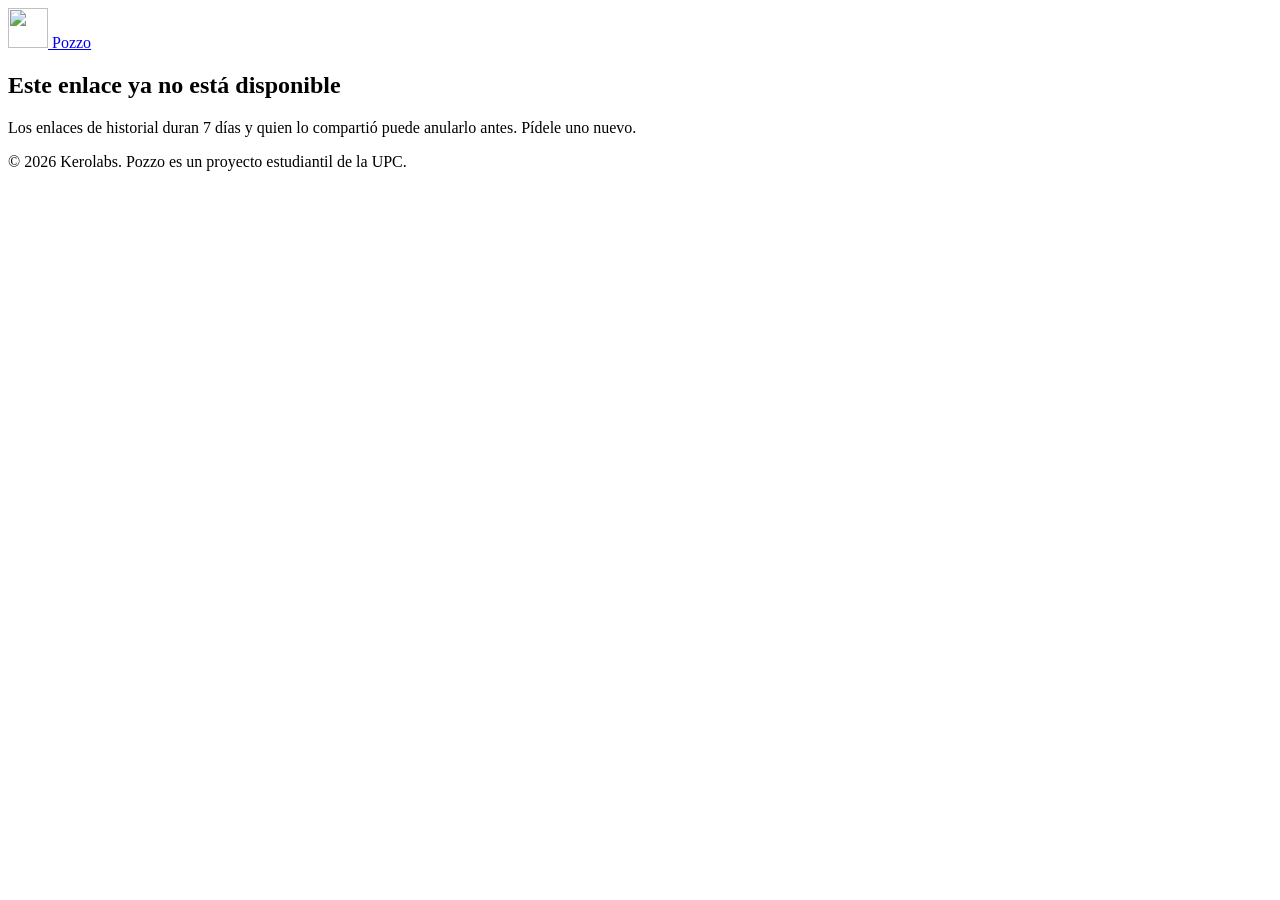
==== historial/index.html @ 6093e52d "feat: add the page that shows a shared compliance history" ====
<!doctype html>
<html lang="es-419">
<head>
  <meta charset="utf-8">
  <meta name="viewport" content="width=device-width, initial-scale=1">
  <title>Historial compartido | Pozzo</title>
  <meta name="description" content="Resumen de puntualidad de un miembro de Pozzo, compartido por él mismo.">
  <meta name="robots" content="noindex">
  <meta name="referrer" content="no-referrer">
  <meta name="theme-color" content="#FFF8F6" media="(prefers-color-scheme: light)">
  <meta name="theme-color" content="#1B110E" media="(prefers-color-scheme: dark)">
  <link rel="icon" type="image/png" sizes="32x32" href="../assets/img/favicon-32.png">
  <link rel="apple-touch-icon" href="../assets/img/apple-touch-icon.png">
  <link rel="stylesheet" href="../assets/css/site.css">
</head>
<body>
  <header class="container bar">
    <a class="brand" href="https://kerolabs.github.io/pozzo-landing-page/" aria-label="Pozzo">
      <img class="brand__mark" src="../assets/img/logo.svg" width="40" height="40" alt="">
      <span class="brand__word">Pozzo</span>
    </a>
  </header>

  <main class="container">
    <section class="card" data-state="loading" aria-live="polite">
      <div class="spinner" role="presentation"></div>
      <h1>Cargando el historial</h1>
      <p class="note" data-slow hidden>El servidor se está despertando; puede tardar hasta un minuto.</p>
    </section>

    <section class="card" data-state="error" hidden>
      <h1>Este enlace ya no está disponible</h1>
      <p class="lead">Los enlaces de historial duran 7 días y quien lo compartió puede anularlo antes. Pídele uno nuevo.</p>
    </section>

    <section class="card" data-state="offline" hidden>
      <h1>No pudimos cargar el historial</h1>
      <p class="lead">Revisa tu conexión e inténtalo de nuevo.</p>
      <button type="button" class="btn" data-retry>Reintentar</button>
    </section>

    <section class="card" data-state="ready" hidden aria-labelledby="name">
      <div>
        <p class="note">Historial en Pozzo de</p>
        <h1 id="name" data-name></h1>
      </div>
      <div class="hero">
        <span class="hero__label">Aportes puntuales</span>
        <span class="hero__value" data-rate></span>
        <span data-rate-detail></span>
      </div>
      <div class="chips" data-chips></div>
      <div class="stats">
        <div class="stat"><strong data-cycles></strong><span>Ciclos completados</span></div>
        <div class="stat"><strong data-dropouts></strong><span>Juntas abandonadas</span></div>
      </div>
      <p class="note">
        Datos registrados en Pozzo por las organizadoras de sus juntas. No incluye montos ni nombres de juntas.
        Enlace válido hasta el <span data-expires></span>.
      </p>
    </section>
  </main>

  <footer>© <span data-year></span> Kerolabs. Pozzo es un proyecto estudiantil de la UPC.</footer>

  <script>
    (() => {
      const API = "https://pozzo-backend.onrender.com/api/v1/compliance/shared/";
      const $ = (selector) => document.querySelector(selector);
      $("[data-year]").textContent = new Date().getFullYear();

      const show = (state) => document.querySelectorAll("[data-state]").forEach((section) => {
        section.hidden = section.dataset.state !== state;
      });
      const plural = (count, one, many) => count + " " + (count === 1 ? one : many);

      // Tokens are URL-safe Base64, as the backend makes them; anything else is not a link of ours.
      const token = new URLSearchParams(location.search).get("t") || "";
      if (!/^[A-Za-z0-9_-]{16,32}$/.test(token)) {
        show("error");
        return;
      }

      const render = ({ displayName, summary, expiresAt }) => {
        $("[data-name]").textContent = displayName;
        const hasContributions = summary.contributions > 0;
        $("[data-rate]").textContent = summary.complianceRate == null ? "Nuevo" : summary.complianceRate + " %";
        $("[data-rate-detail]").textContent = hasContributions
          ? summary.onTime + " de " + summary.contributions + " aportes en todas sus juntas"
          : "Todavía no tiene aportes registrados";

        const chips = $("[data-chips]");
        chips.replaceChildren();
        const chip = (text, good) => {
          const element = document.createElement("span");
          element.className = good ? "chip chip--good" : "chip";
          element.textContent = text;
          chips.append(element);
        };
        if (hasContributions) chip(plural(summary.onTime, "puntual", "puntuales"), true);
        if (summary.late > 0) chip(plural(summary.late, "atrasado", "atrasados"));
        if (summary.covered > 0) chip(plural(summary.covered, "cubierto", "cubiertos"));
        if (summary.rejected > 0) chip(plural(summary.rejected, "comprobante rechazado", "comprobantes rechazados"));
        chips.hidden = chips.childElementCount === 0;

        $("[data-cycles]").textContent = summary.cyclesCompleted;
        $("[data-dropouts]").textContent = summary.dropouts;
        $("[data-expires]").textContent = new Date(expiresAt)
          .toLocaleDateString("es-PE", { day: "numeric", month: "long", year: "numeric" });
        show("ready");
      };

      const load = async () => {
        show("loading");
        // The backend sleeps when nobody uses it and takes a while to wake up.
        const slow = setTimeout(() => { $("[data-slow]").hidden = false; }, 4000);
        try {
          const response = await fetch(API + encodeURIComponent(token), { headers: { Accept: "application/json" } });
          if (response.status === 404) show("error");
          else if (!response.ok) show("offline");
          else render(await response.json());
        } catch {
          show("offline");
        } finally {
          clearTimeout(slow);
        }
      };

      $("[data-retry]").addEventListener("click", load);
      load();
    })();
  </script>
</body>
</html>
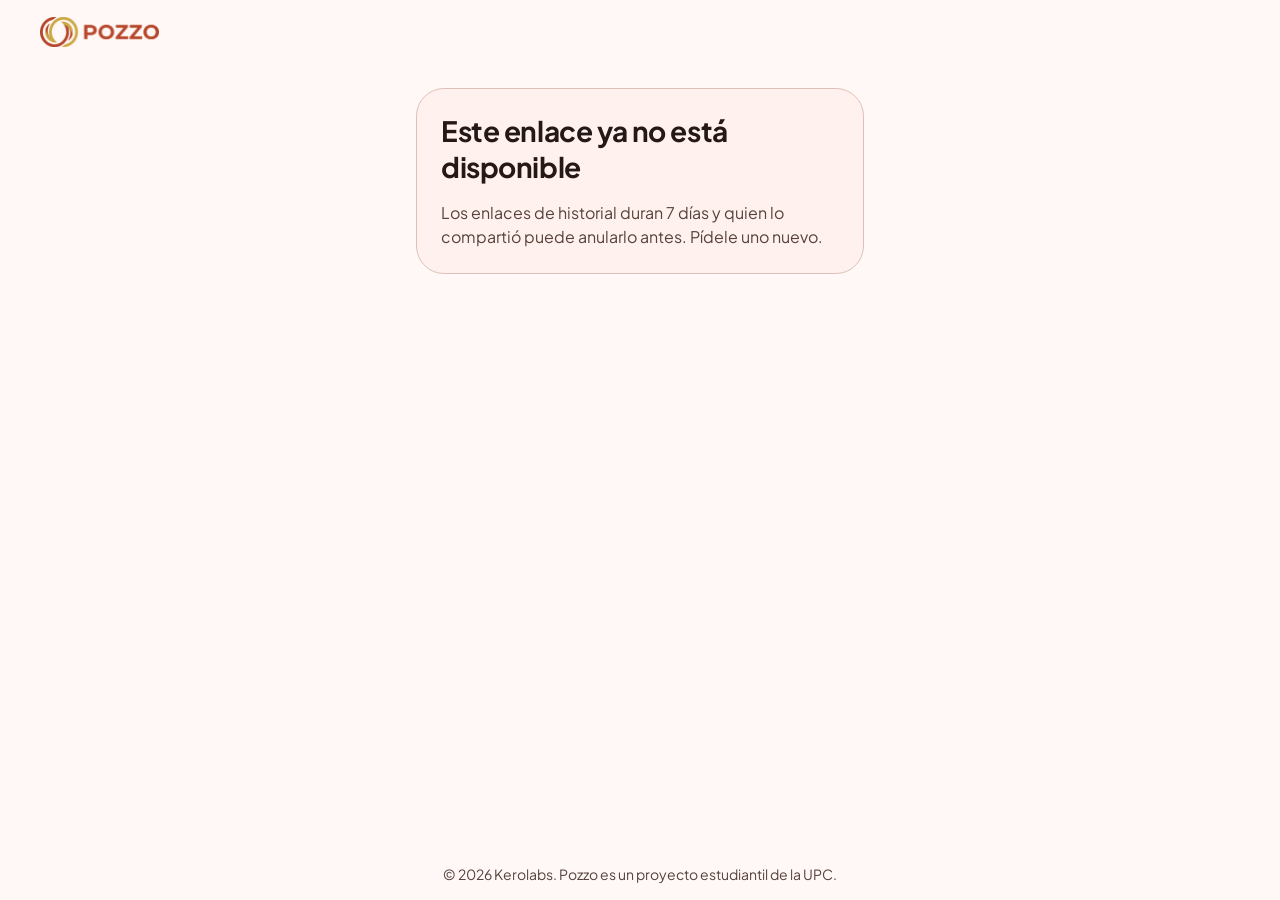
==== commit c86a0ded: "fix: use the terracotta Pozzo logo of the app" ====
--- a/historial/index.html
+++ b/historial/index.html
@@ -15,9 +15,11 @@
 </head>
 <body>
   <header class="container bar">
-    <a class="brand" href="https://kerolabs.github.io/pozzo-landing-page/" aria-label="Pozzo">
-      <img class="brand__mark" src="../assets/img/logo.svg" width="40" height="40" alt="">
-      <span class="brand__word">Pozzo</span>
+    <a class="brand" href="https://kerolabs.github.io/pozzo-landing-page/">
+      <picture>
+        <source srcset="../assets/img/logo-dark.png" media="(prefers-color-scheme: dark)">
+        <img class="brand__logo" src="../assets/img/logo-light.png" width="120" height="30" alt="Pozzo">
+      </picture>
     </a>
   </header>
 
--- a/assets/css/site.css
+++ b/assets/css/site.css
@@ -0,0 +1,256 @@
+/* Color tokens and type of the Pozzo landing page, so these pages look the same. */
+:root {
+  color-scheme: light;
+  --md-primary: #943015;
+  --md-on-primary: #FFFFFF;
+  --md-primary-container: #B5472A;
+  --md-on-primary-container: #FFE7E1;
+  --md-secondary: #884F40;
+  --md-on-secondary: #FFFFFF;
+  --md-secondary-container: #FFB5A2;
+  --md-on-secondary-container: #7A4436;
+  --md-tertiary: #745B00;
+  --md-on-tertiary: #FFFFFF;
+  --md-tertiary-container: #C9A845;
+  --md-on-tertiary-container: #4F3D00;
+  --md-error: #BA1A1A;
+  --md-on-error: #FFFFFF;
+  --md-error-container: #FFDAD6;
+  --md-on-error-container: #93000A;
+  --md-background: #FFF8F6;
+  --md-on-background: #241916;
+  --md-surface: #FFF8F6;
+  --md-on-surface: #241916;
+  --md-surface-variant: #FCDCD4;
+  --md-on-surface-variant: #57423C;
+  --md-outline: #8B716B;
+  --md-outline-variant: #DEC0B8;
+  --md-surface-container-lowest: #FFFFFF;
+  --md-surface-container-low: #FFF1ED;
+  --md-surface-container: #FFE9E4;
+  --md-surface-container-high: #F9E3DE;
+  --md-surface-container-highest: #F3DED9;
+  --md-inverse-surface: #3A2D2A;
+  --md-inverse-on-surface: #FFEDE9;
+  --md-inverse-primary: #FFB4A1;
+  --md-scrim: #000000;
+  --md-success: #426900;
+  --md-on-success: #FFFFFF;
+  --md-success-container: #C2F280;
+  --md-on-success-container: #112000;
+  --md-warning: #974806;
+  --md-on-warning: #FFFFFF;
+  --md-warning-container: #FFDBC8;
+  --md-on-warning-container: #321300;
+}
+@media (prefers-color-scheme: dark) {
+  :root:not([data-theme="light"]) {
+    color-scheme: dark;
+    --md-primary: #FFB4A1;
+    --md-on-primary: #611300;
+    --md-primary-container: #B5472A;
+    --md-on-primary-container: #FFE7E1;
+    --md-secondary: #FFB5A2;
+    --md-on-secondary: #512317;
+    --md-secondary-container: #6C382B;
+    --md-on-secondary-container: #EBA491;
+    --md-tertiary: #E6C35D;
+    --md-on-tertiary: #3D2F00;
+    --md-tertiary-container: #C9A845;
+    --md-on-tertiary-container: #4F3D00;
+    --md-error: #FFB4AB;
+    --md-on-error: #690005;
+    --md-error-container: #93000A;
+    --md-on-error-container: #FFDAD6;
+    --md-background: #1B110E;
+    --md-on-background: #F3DED9;
+    --md-surface: #1B110E;
+    --md-on-surface: #F3DED9;
+    --md-surface-variant: #57423C;
+    --md-on-surface-variant: #DEC0B8;
+    --md-outline: #A68B84;
+    --md-outline-variant: #57423C;
+    --md-surface-container-lowest: #160C09;
+    --md-surface-container-low: #241916;
+    --md-surface-container: #281D1A;
+    --md-surface-container-high: #332724;
+    --md-surface-container-highest: #3F322F;
+    --md-inverse-surface: #F3DED9;
+    --md-inverse-on-surface: #3A2D2A;
+    --md-inverse-primary: #A53B1F;
+    --md-scrim: #000000;
+    --md-success: #A7D567;
+    --md-on-success: #203600;
+    --md-success-container: #314F00;
+    --md-on-success-container: #C2F280;
+    --md-warning: #FFB68A;
+    --md-on-warning: #522300;
+    --md-warning-container: #743400;
+    --md-on-warning-container: #FFDBC8;
+  }
+}
+:root[data-theme="dark"] {
+  color-scheme: dark;
+  --md-primary: #FFB4A1;
+  --md-on-primary: #611300;
+  --md-primary-container: #B5472A;
+  --md-on-primary-container: #FFE7E1;
+  --md-secondary: #FFB5A2;
+  --md-on-secondary: #512317;
+  --md-secondary-container: #6C382B;
+  --md-on-secondary-container: #EBA491;
+  --md-tertiary: #E6C35D;
+  --md-on-tertiary: #3D2F00;
+  --md-tertiary-container: #C9A845;
+  --md-on-tertiary-container: #4F3D00;
+  --md-error: #FFB4AB;
+  --md-on-error: #690005;
+  --md-error-container: #93000A;
+  --md-on-error-container: #FFDAD6;
+  --md-background: #1B110E;
+  --md-on-background: #F3DED9;
+  --md-surface: #1B110E;
+  --md-on-surface: #F3DED9;
+  --md-surface-variant: #57423C;
+  --md-on-surface-variant: #DEC0B8;
+  --md-outline: #A68B84;
+  --md-outline-variant: #57423C;
+  --md-surface-container-lowest: #160C09;
+  --md-surface-container-low: #241916;
+  --md-surface-container: #281D1A;
+  --md-surface-container-high: #332724;
+  --md-surface-container-highest: #3F322F;
+  --md-inverse-surface: #F3DED9;
+  --md-inverse-on-surface: #3A2D2A;
+  --md-inverse-primary: #A53B1F;
+  --md-scrim: #000000;
+  --md-success: #A7D567;
+  --md-on-success: #203600;
+  --md-success-container: #314F00;
+  --md-on-success-container: #C2F280;
+  --md-warning: #FFB68A;
+  --md-on-warning: #522300;
+  --md-warning-container: #743400;
+  --md-on-warning-container: #FFDBC8;
+}
+
+
+@font-face { font-family: "Plus Jakarta Sans"; font-style: normal; font-weight: 400; font-display: swap; src: url("../fonts/plus-jakarta-sans-latin-ext-400-normal.woff2") format("woff2"); unicode-range: U+0100-02BA, U+02BD-02C5, U+02C7-02CC, U+02CE-02D7, U+02DD-02FF, U+0304, U+0308, U+0329, U+1D00-1DBF, U+1E00-1E9F, U+1EF2-1EFF, U+2020, U+20A0-20AB, U+20AD-20C0, U+2113, U+2C60-2C7F, U+A720-A7FF; }
+@font-face { font-family: "Plus Jakarta Sans"; font-style: normal; font-weight: 400; font-display: swap; src: url("../fonts/plus-jakarta-sans-latin-400-normal.woff2") format("woff2"); unicode-range: U+0000-00FF, U+0131, U+0152-0153, U+02BB-02BC, U+02C6, U+02DA, U+02DC, U+0304, U+0308, U+0329, U+2000-206F, U+20AC, U+2122, U+2191, U+2193, U+2212, U+2215, U+FEFF, U+FFFD; }
+@font-face { font-family: "Plus Jakarta Sans"; font-style: normal; font-weight: 600; font-display: swap; src: url("../fonts/plus-jakarta-sans-latin-ext-600-normal.woff2") format("woff2"); unicode-range: U+0100-02BA, U+02BD-02C5, U+02C7-02CC, U+02CE-02D7, U+02DD-02FF, U+0304, U+0308, U+0329, U+1D00-1DBF, U+1E00-1E9F, U+1EF2-1EFF, U+2020, U+20A0-20AB, U+20AD-20C0, U+2113, U+2C60-2C7F, U+A720-A7FF; }
+@font-face { font-family: "Plus Jakarta Sans"; font-style: normal; font-weight: 600; font-display: swap; src: url("../fonts/plus-jakarta-sans-latin-600-normal.woff2") format("woff2"); unicode-range: U+0000-00FF, U+0131, U+0152-0153, U+02BB-02BC, U+02C6, U+02DA, U+02DC, U+0304, U+0308, U+0329, U+2000-206F, U+20AC, U+2122, U+2191, U+2193, U+2212, U+2215, U+FEFF, U+FFFD; }
+@font-face { font-family: "Plus Jakarta Sans"; font-style: normal; font-weight: 700; font-display: swap; src: url("../fonts/plus-jakarta-sans-latin-ext-700-normal.woff2") format("woff2"); unicode-range: U+0100-02BA, U+02BD-02C5, U+02C7-02CC, U+02CE-02D7, U+02DD-02FF, U+0304, U+0308, U+0329, U+1D00-1DBF, U+1E00-1E9F, U+1EF2-1EFF, U+2020, U+20A0-20AB, U+20AD-20C0, U+2113, U+2C60-2C7F, U+A720-A7FF; }
+@font-face { font-family: "Plus Jakarta Sans"; font-style: normal; font-weight: 700; font-display: swap; src: url("../fonts/plus-jakarta-sans-latin-700-normal.woff2") format("woff2"); unicode-range: U+0000-00FF, U+0131, U+0152-0153, U+02BB-02BC, U+02C6, U+02DA, U+02DC, U+0304, U+0308, U+0329, U+2000-206F, U+20AC, U+2122, U+2191, U+2193, U+2212, U+2215, U+FEFF, U+FFFD; }
+
+:root {
+  --font: "Plus Jakarta Sans", system-ui, -apple-system, "Segoe UI", Roboto, "Helvetica Neue", Arial, sans-serif;
+  --gutter: 16px;
+  --bar-h: 56px;
+}
+@media (min-width: 37.5em) { :root { --gutter: 24px; --bar-h: 64px; } }
+
+*, *::before, *::after { box-sizing: border-box; }
+[hidden] { display: none !important; }
+html { -webkit-text-size-adjust: 100%; text-size-adjust: 100%; }
+body {
+  display: flex;
+  flex-direction: column;
+  min-height: 100vh;
+  min-height: 100dvh;
+  margin: 0;
+  background: var(--md-surface);
+  color: var(--md-on-surface);
+  font: 400 1rem/1.5rem var(--font);
+  -webkit-font-smoothing: antialiased;
+  overflow-wrap: break-word;
+}
+h1, h2, p, ol, ul { margin: 0; }
+ol, ul { padding: 0; list-style: none; }
+a { color: var(--md-primary); text-underline-offset: 3px; }
+:focus-visible { outline: 3px solid var(--md-primary); outline-offset: 2px; }
+.container { width: 100%; max-width: calc(1200px + 2 * var(--gutter)); margin-inline: auto; padding-inline: var(--gutter); }
+
+.bar { display: flex; align-items: center; min-height: var(--bar-h); }
+.brand { display: inline-flex; align-items: center; gap: 10px; min-height: 48px; color: var(--md-primary); text-decoration: none; }
+.brand__logo { display: block; width: auto; height: 30px; }
+
+.btn {
+  display: inline-flex;
+  align-items: center;
+  justify-content: center;
+  min-height: 48px;
+  padding: 0 24px;
+  border: 0;
+  border-radius: 999px;
+  background: var(--md-primary);
+  color: var(--md-on-primary);
+  font: 600 0.875rem/1.25rem var(--font);
+  text-decoration: none;
+  cursor: pointer;
+}
+.btn:active { opacity: 0.88; }
+
+main { flex: 1; display: grid; align-content: start; justify-items: center; padding-block: 24px 48px; }
+.card {
+  display: grid;
+  gap: 16px;
+  width: 100%;
+  max-width: 28rem;
+  padding: 24px;
+  border: 1px solid var(--md-outline-variant);
+  border-radius: 28px;
+  background: var(--md-surface-container-low);
+}
+.card h1 { font-size: 1.75rem; line-height: 2.25rem; font-weight: 700; letter-spacing: -0.015em; }
+.lead, .note { color: var(--md-on-surface-variant); }
+.note { font-size: 0.875rem; line-height: 1.25rem; }
+
+.code {
+  display: flex;
+  align-items: center;
+  justify-content: space-between;
+  gap: 12px;
+  padding: 16px 20px;
+  border-radius: 20px;
+  background: var(--md-secondary-container);
+  color: var(--md-on-secondary-container);
+}
+.code strong { font-size: 1.75rem; line-height: 2.25rem; letter-spacing: 0.08em; white-space: nowrap; }
+.steps { display: grid; gap: 8px; counter-reset: step; }
+.steps li { display: flex; gap: 12px; align-items: baseline; color: var(--md-on-surface-variant); }
+.steps li::before {
+  counter-increment: step;
+  content: counter(step);
+  display: inline-grid;
+  place-items: center;
+  flex: none;
+  width: 24px;
+  height: 24px;
+  border-radius: 50%;
+  background: var(--md-primary);
+  color: var(--md-on-primary);
+  font-size: 0.75rem;
+  font-weight: 700;
+}
+
+.hero { display: grid; gap: 4px; padding: 20px; border-radius: 20px; background: var(--md-secondary-container); color: var(--md-on-secondary-container); }
+.hero__label { font-size: 0.875rem; font-weight: 600; }
+.hero__value { font-size: 3rem; line-height: 3.5rem; font-weight: 700; letter-spacing: -0.02em; }
+.chips { display: flex; flex-wrap: wrap; gap: 8px; }
+.chip { padding: 4px 12px; border-radius: 8px; background: var(--md-surface-container-lowest); color: var(--md-on-surface); font-size: 0.875rem; line-height: 1.25rem; font-weight: 600; }
+.chip--good { background: var(--md-success-container); color: var(--md-on-success-container); }
+.stats { display: grid; grid-template-columns: repeat(2, minmax(0, 1fr)); gap: 8px; }
+.stat { display: grid; padding: 12px 16px; border-radius: 16px; background: var(--md-surface-container); }
+.stat strong { font-size: 1.375rem; line-height: 1.75rem; }
+.stat span { color: var(--md-on-surface-variant); font-size: 0.875rem; line-height: 1.25rem; }
+.spinner {
+  width: 32px;
+  height: 32px;
+  border: 3px solid var(--md-outline-variant);
+  border-top-color: var(--md-primary);
+  border-radius: 50%;
+  animation: spin 0.9s linear infinite;
+}
+@keyframes spin { to { transform: rotate(360deg); } }
+
+footer { padding: 16px var(--gutter); color: var(--md-on-surface-variant); font-size: 0.875rem; line-height: 1.25rem; text-align: center; }
